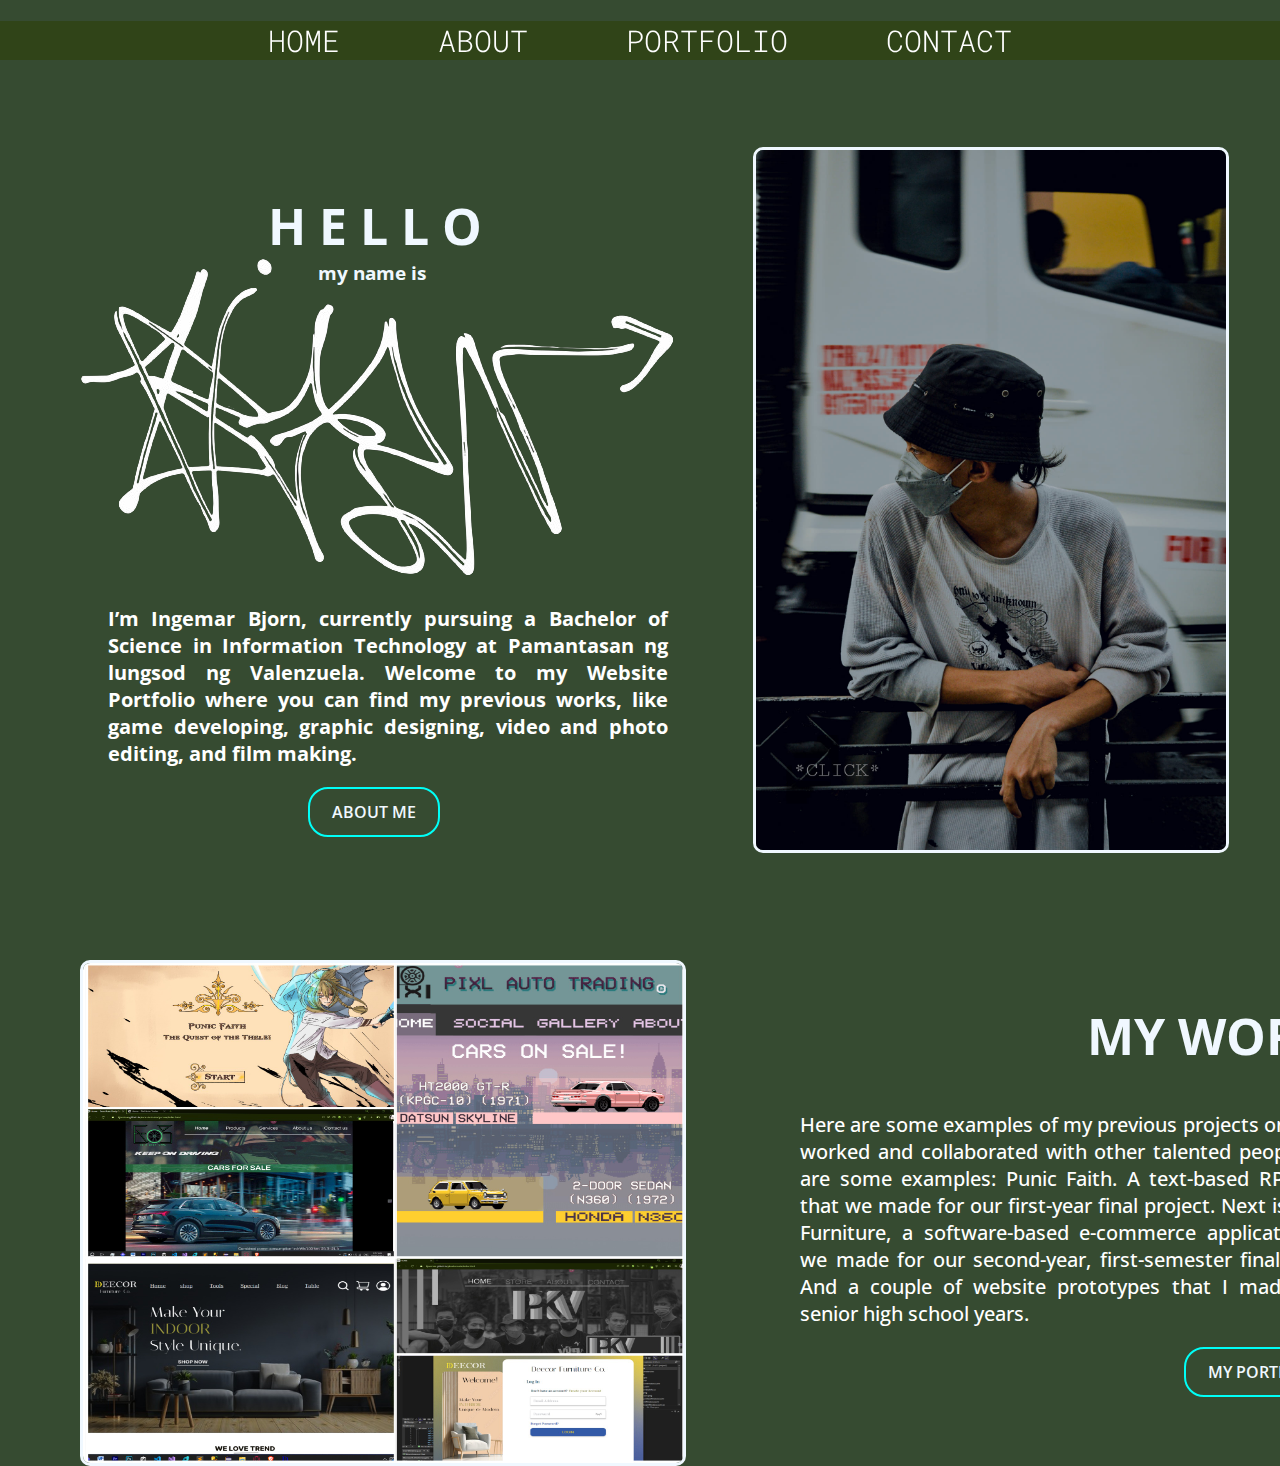
==== index.html @ bfd078cd "another one" ====
<!DOCTYPE html>

 	<html lang="en">
		<head>
 			<title> HOME </title>
			<link rel="stylesheet" href="style.css">
			<meta charset="UTF-8">
			<meta name="viewport" content="width=device-width, initial-scale=1.0">
			<link rel="preconnect" href="https://fonts.googleapis.com">
			<link rel="preconnect" href="https://fonts.gstatic.com" crossorigin>
			<link href="https://fonts.googleapis.com/css2?family=Open+Sans:ital,wght@0,700;1,700&display=swap" rel="stylesheet">
			
		</head>

   		<body>
			
			<header>
				<div>
					<nav>
						<ul class="menu">
							<a href="index.html">HOME</a>
							<a href="about.html">ABOUT</a>
							<a href="portfolio.html">PORTFOLIO</a>
							<a href="contact.html">CONTACT</a>
						</ul>
					</nav>
				</div>	
				
			</header>
			<div class="main-component">
				<div class="detail">
					<h2>H E L L O</h2>
					<h3>my name is</h3>
					<img src="image/tag.png">
					  <p>I’m Ingemar Bjorn, currently pursuing a Bachelor of Science in Information Technology at Pamantasan ng lungsod ng Valenzuela. 
					   Welcome to my Website Portfolio where you can find my previous works, like game developing, graphic designing, video and photo 
					   editing, and film making.</p>	
				   <a href="about.html">
				   <button>
				   ABOUT ME
				   </button>
				   </a>
				   <img class="front-picture" id="image" src="image/bjorno2.jpg" width="470" height="700">
				   
			   </div>	 
			  
					   
			   
			   <div class="portfolio">
			   
				   <h2>MY WORKS</h2>
					 <p>Here are some examples of my previous projects on which I worked and collaborated with other talented people.
						Here are some examples: Punic Faith. A text-based RPG game that we made for our first-year final project.
						Next is Deecor Furniture, a software-based e-commerce application that we made for our second-year, first-semester
						final project. And a couple of website prototypes that I made in my senior high school years.</p>	
				 <a href="portfolio.html">
					  <button>
				  MY PORTFOLIO
				  </button>   
			   </a>
		   
		   </div>
		   <img class="work-picture" src="image/works.jpg" width="600" height="500">
			</div>
				

			   <script src="action.js"></script>
    	</body>
<!-- 
		<footer class="footer">
			<p>Copyright ©2024 Ingemar Bjorn Raymundo. All rights reserved</p>
		</footer> -->

  	</html>
---- style.css ----
@font-face {
  font-family: 'CustomFont';
  src: url('fonts/RobotoMono.ttf') format('truetype')  
}
body{
  font-family: 'CustomFont';
  height: auto;
  background-color:#364B31;
}

.main-component{
    display: block;
    margin: 0px auto;
    width: 1280px;
}

a {
  color: inherit; 
  text-decoration: none; 
}
/* body::before {  
  content: "";
  position: fixed;
  width: 1500px;
  height: 1500px;
  margin-left: -100px;
  margin-top: -300px;
  background-image: url('image/grid.png');
  background-size:cover;
  background-repeat: no-repeat;
  background-position: center;
  opacity: 0.2; 
  z-index: -1;
  transform: rotate(100deg); 
  animation: rotateBackground 265s linear infinite; 
} */

@keyframes rotateBackground {
  from {
    transform: rotate(0deg); 
  }
  to {
    transform: rotate(360deg);
  }
}
.menu {
      background-color: rgba(41,62,0, .50);
      color: rgba(255, 255, 255, 1); 
      position: fixed; 
      top: -1%; 
      left: 50%; 
      transform: translateX(-50%); 
      z-index: 1000; 
      width: 100%; 
      text-align: center; 
      font-size: 30px;
      padding: 0%;
}
.menu a{
  margin-left: 40px;
  margin-right: 40px;
  font-weight: 300;
  transition: margin-left 0.3s, margin-right 0.3s, color 0.3s, font-weight 0.3s; /* Add transition */
}
.menu a:hover{
  color: #87B87B;
  margin-left: 50px;
  margin-right: 50px;
  font-weight :500;
}

.detail{  
  top: 150px;
  left: 100px;
  position: relative;
  width: 35em;
  height: 300px;
  height: auto;
}
.detail h3{
  color: aliceblue;
  font-family: "Open Sans", sans-serif;
  margin-top: 0;
  margin-left: 210px;
}
.detail h2{
  font-size:50px;
  color: aliceblue;
  font-family: "Open Sans", sans-serif;
  font-optical-sizing: auto;
  font-weight: 700;
  font-style: normal;
  font-variation-settings:"wdth" 100;
  margin-bottom: 0;
  margin-left: 160px; 
}
.detail p{
  color: white;
  font-family: "Open Sans", sans-serif;
  font-weight: 700;
  text-align: justify;

  font-size: 20px;
  white-space: wrap;
  
  
}
.detail img{
  margin-left: -95px;
  margin-top: -60px;
}
.detail button{
  display: flex;
  justify-content: center; 
  align-items: center; 
  font-family: "Open Sans", sans-serif;
  background-color: transparent;
  border: 2px solid #00FFF7; 
  border-radius: 20px; 
  color: aliceblue; 
  padding: 12px 22px; 
  font-size: 16px;
  text-align: center;
  text-decoration: none; 
  display: inline-block; 
  cursor: pointer; 
  font-weight: 600;
  transition: background-color 0.3s, color 0.3s;
  position: absolute;
  left: 200px;
}
.detail button:hover{
  background-color: #00FFF7;
  color: black;
  font-weight: 900px;
}
.portfolio{  
  position: absolute;
  top: 60em;
  left: 50em;

  width: 35em;
  height: 10em;
}
.portfolio h2{
  text-align: right;
  bottom: 7em;
  left: 20em;
  font-size:50px;
  color: aliceblue;
  font-family: "Open Sans", sans-serif;
  font-optical-sizing: auto;
  font-weight: 700;
  font-style: normal;
  font-variation-settings:"wdth" 100;
}
.portfolio p{
 
  color: white;
  font-family: "Open Sans", sans-serif;
  font-optical-sizing: auto;
  text-align: justify;
  font-weight: 500;

  font-size: 20px;
}
.portfolio button{
  position: absolute;
  left: 24em;
  display: flex;
  justify-content: center; 
  align-items: center; 
  font-family: "Open Sans", sans-serif;
  background-color: transparent;
  border: 2px solid #00FFF7; 
  border-radius: 20px; 
  color: aliceblue; 
  padding: 12px 22px; 
  font-size: 16px;
  text-align: center;
  text-decoration: none; 
  display: inline-block; 
  cursor: pointer; 
  font-weight: 600;
  transition: background-color 0.3s, color 0.3s;
}
.portfolio button:hover{
  background-color: #00FFF7;
  color: black;
  font-weight: 900px;
}

.front-picture{ 
  position: absolute;
  left: 740px;
  top: 15px;
  border: solid aliceblue;
  border-radius: 10px;
  z-index: 2;
  transition: opacity 1s ease-in-out;

}
.work-picture{ 
  position: absolute;
  top: 60em;
  left: 5em;
  border: solid aliceblue;
  border-radius: 10px;
}

@media only screen and (max-width: 412px) {
  
  
  .menu{
    margin-right: 100px;
    margin-top:40px;
  }
  .menu a{
    
    font-size: 70px; 
    font-weight: 300;
    margin-left: 4px;
    margin-right:4px;
  }
}
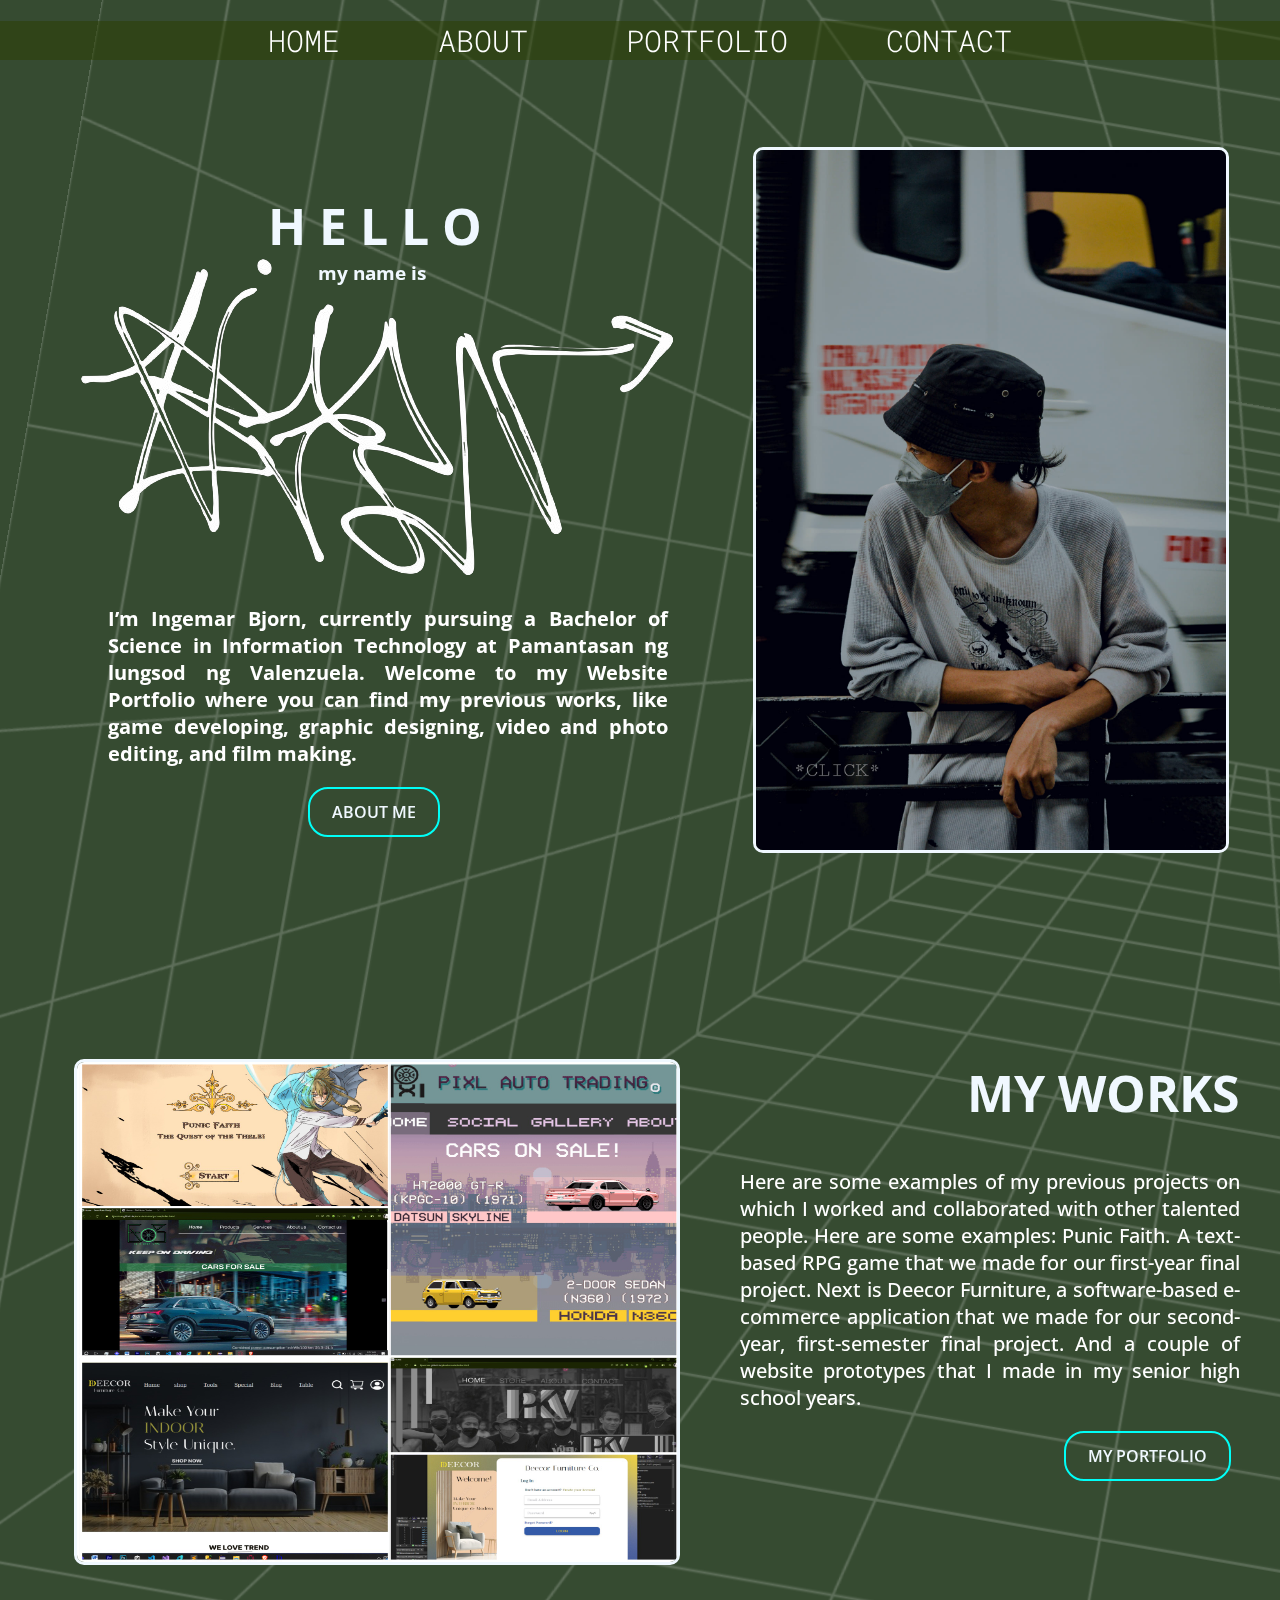
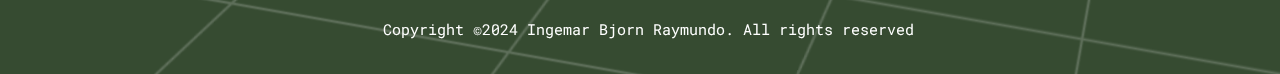
==== commit 68517e46: "tapos narin putangina" ====
--- a/index.html
+++ b/index.html
@@ -44,11 +44,10 @@
 				   <img class="front-picture" id="image" src="image/bjorno2.jpg" width="470" height="700">
 				   
 			   </div>	 
-			  
-					   
 			   
 			   <div class="portfolio">
-			   
+
+				<img class="work-picture" src="image/works.jpg" width="600" height="500">
 				   <h2>MY WORKS</h2>
 					 <p>Here are some examples of my previous projects on which I worked and collaborated with other talented people.
 						Here are some examples: Punic Faith. A text-based RPG game that we made for our first-year final project.
@@ -59,17 +58,16 @@
 				  MY PORTFOLIO
 				  </button>   
 			   </a>
+			
+		   </div>
+		   <div class="footer"><p>Copyright ©2024 Ingemar Bjorn Raymundo. All rights reserved</p>
+		   </div>
 		   
-		   </div>
-		   <img class="work-picture" src="image/works.jpg" width="600" height="500">
 			</div>
-				
-
+			
 			   <script src="action.js"></script>
     	</body>
-<!-- 
-		<footer class="footer">
-			<p>Copyright ©2024 Ingemar Bjorn Raymundo. All rights reserved</p>
-		</footer> -->
+
+			
 
   	</html>--- a/style.css
+++ b/style.css
@@ -4,27 +4,26 @@
 }
 body{
   font-family: 'CustomFont';
-  height: auto;
+  height: 100em;
   background-color:#364B31;
-}
-
+
+}
 .main-component{
     display: block;
     margin: 0px auto;
     width: 1280px;
 }
-
 a {
   color: inherit; 
   text-decoration: none; 
 }
-/* body::before {  
+body::before {  
   content: "";
   position: fixed;
-  width: 1500px;
-  height: 1500px;
-  margin-left: -100px;
-  margin-top: -300px;
+  width: 2500px;
+  height: 2500px;
+  margin-left: 0px;
+  margin-top: -650px;
   background-image: url('image/grid.png');
   background-size:cover;
   background-repeat: no-repeat;
@@ -33,8 +32,7 @@
   z-index: -1;
   transform: rotate(100deg); 
   animation: rotateBackground 265s linear infinite; 
-} */
-
+}
 @keyframes rotateBackground {
   from {
     transform: rotate(0deg); 
@@ -68,7 +66,6 @@
   margin-right: 50px;
   font-weight :500;
 }
-
 .detail{  
   top: 150px;
   left: 100px;
@@ -76,6 +73,16 @@
   width: 35em;
   height: 300px;
   height: auto;
+}
+.front-picture{ 
+  position: absolute;
+  left: 740px;
+  top: 15px;
+  border: solid aliceblue;
+  border-radius: 10px;
+  z-index: 2;
+  transition: opacity 1s ease-in-out;
+
 }
 .detail h3{
   color: aliceblue;
@@ -135,12 +142,18 @@
   font-weight: 900px;
 }
 .portfolio{  
-  position: absolute;
-  top: 60em;
-  left: 50em;
-
-  width: 35em;
+  position: relative;
+  top: 25em;
+  left: 27em;
+  width: 50em;
   height: 10em;
+}
+.work-picture{ 
+  position: absolute;
+  margin-left: 20px;
+  right: 35em;
+  border: solid aliceblue;
+  border-radius: 10px;
 }
 .portfolio h2{
   text-align: right;
@@ -155,7 +168,7 @@
   font-variation-settings:"wdth" 100;
 }
 .portfolio p{
- 
+  margin-left:15em;
   color: white;
   font-family: "Open Sans", sans-serif;
   font-optical-sizing: auto;
@@ -166,7 +179,7 @@
 }
 .portfolio button{
   position: absolute;
-  left: 24em;
+  left: 39em;
   display: flex;
   justify-content: center; 
   align-items: center; 
@@ -189,24 +202,22 @@
   color: black;
   font-weight: 900px;
 }
-
-.front-picture{ 
-  position: absolute;
-  left: 740px;
-  top: 15px;
-  border: solid aliceblue;
-  border-radius: 10px;
-  z-index: 2;
-  transition: opacity 1s ease-in-out;
-
-}
-.work-picture{ 
-  position: absolute;
-  top: 60em;
-  left: 5em;
-  border: solid aliceblue;
-  border-radius: 10px;
-}
+.footer{
+ 
+
+  color: rgba(255, 255, 255, 1); 
+ 
+  
+  display: flex;
+  justify-content: center;
+  align-items: center;
+  text-align: center; /* Optional: for centering text within the footer */
+  padding: 20px; /* Optional: add padding to the footer */
+  text-align: center; 
+  font-size: 15px;
+  margin-top: 51em;
+}
+
 
 @media only screen and (max-width: 412px) {
   
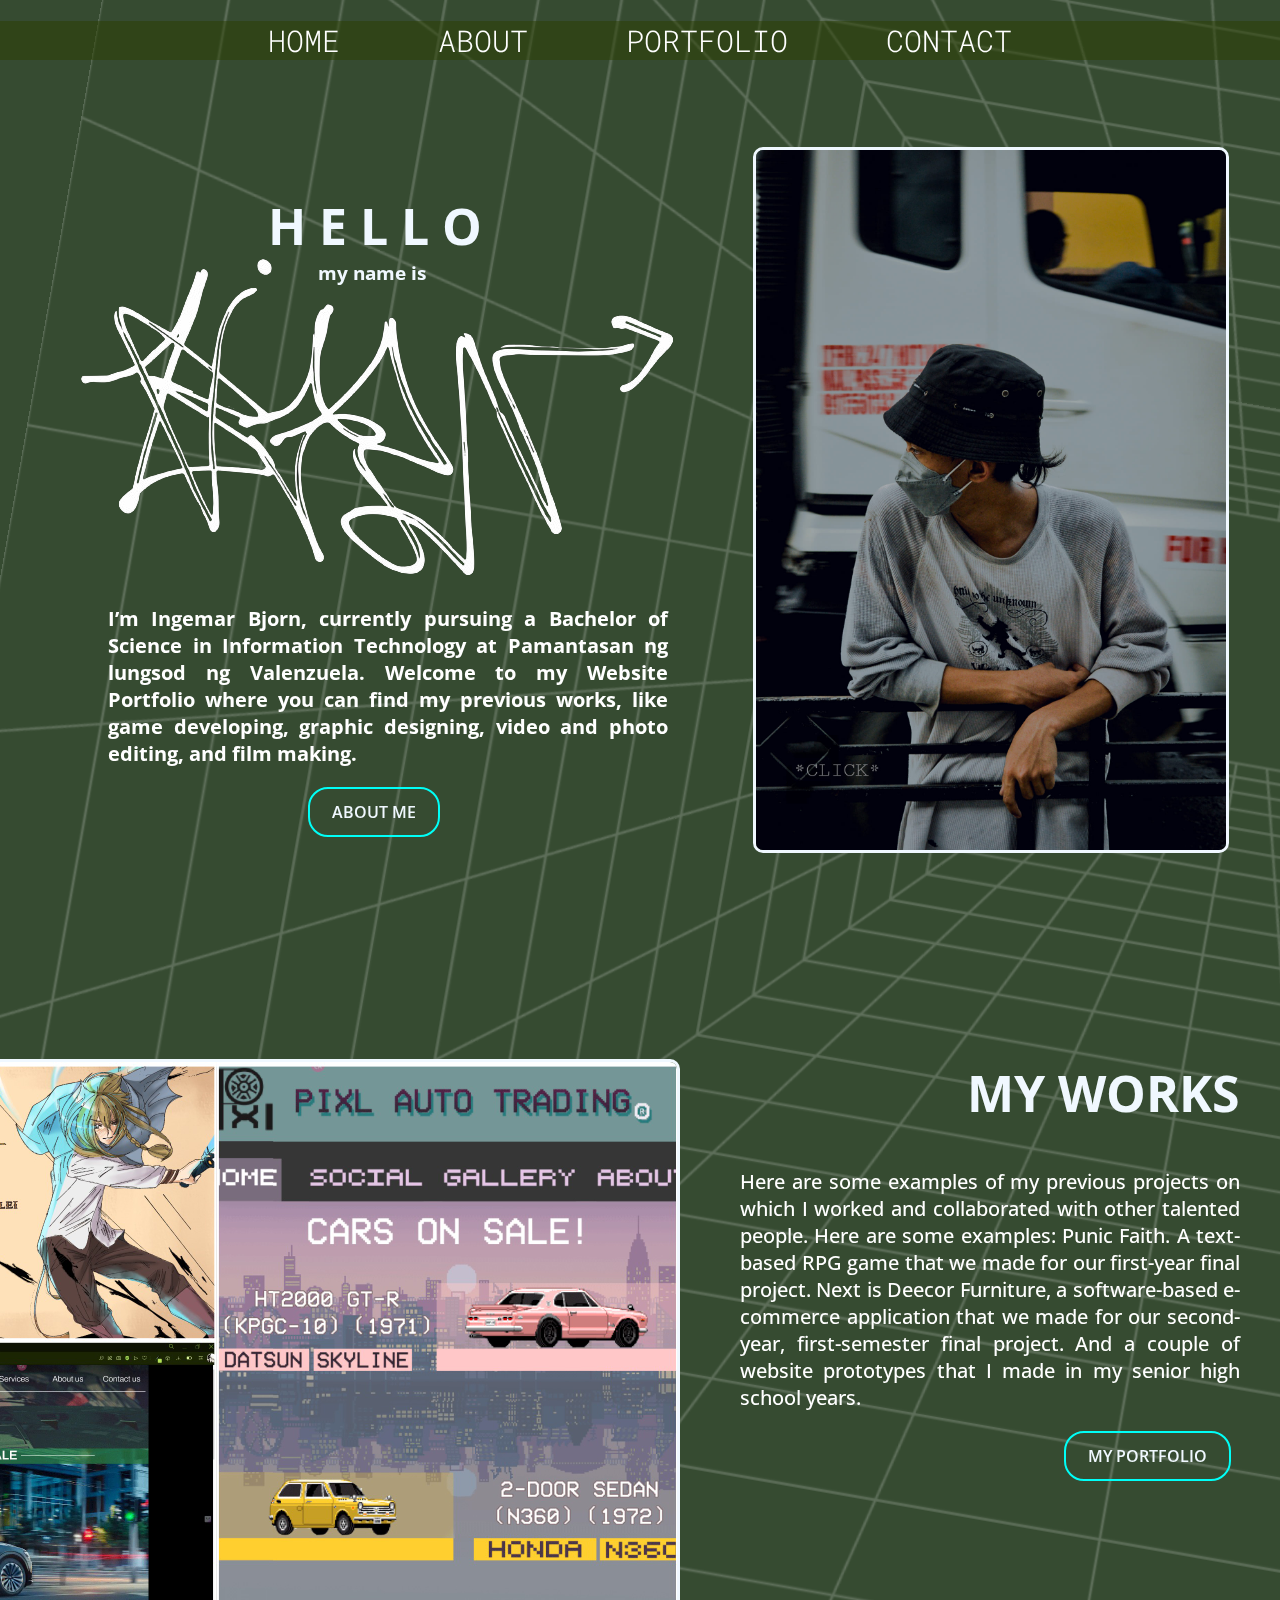
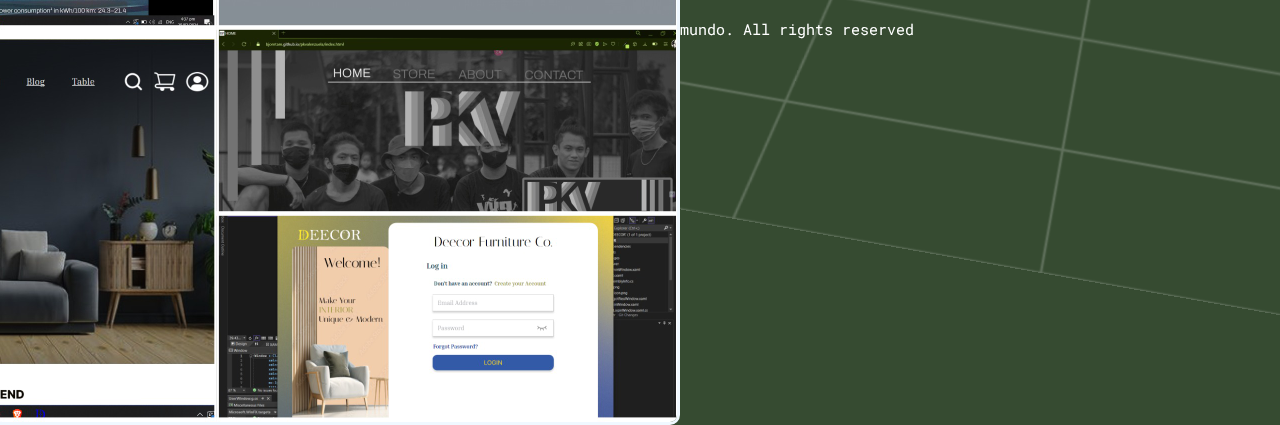
==== commit b10eb80b: "phone update" ====
--- a/index.html
+++ b/index.html
@@ -32,7 +32,7 @@
 				<div class="detail">
 					<h2>H E L L O</h2>
 					<h3>my name is</h3>
-					<img src="image/tag.png">
+					<img id="img-size" src="image/tag.png">
 					  <p>I’m Ingemar Bjorn, currently pursuing a Bachelor of Science in Information Technology at Pamantasan ng lungsod ng Valenzuela. 
 					   Welcome to my Website Portfolio where you can find my previous works, like game developing, graphic designing, video and photo 
 					   editing, and film making.</p>	
@@ -47,7 +47,7 @@
 			   
 			   <div class="portfolio">
 
-				<img class="work-picture" src="image/works.jpg" width="600" height="500">
+				<img class="work-picture" src="image/works.jpg" width="960" height="960">
 				   <h2>MY WORKS</h2>
 					 <p>Here are some examples of my previous projects on which I worked and collaborated with other talented people.
 						Here are some examples: Punic Faith. A text-based RPG game that we made for our first-year final project.
--- a/style.css
+++ b/style.css
@@ -6,7 +6,7 @@
   font-family: 'CustomFont';
   height: 100em;
   background-color:#364B31;
-
+  width:100%;
 }
 .main-component{
     display: block;
@@ -82,7 +82,6 @@
   border-radius: 10px;
   z-index: 2;
   transition: opacity 1s ease-in-out;
-
 }
 .detail h3{
   color: aliceblue;
@@ -203,11 +202,7 @@
   font-weight: 900px;
 }
 .footer{
- 
-
   color: rgba(255, 255, 255, 1); 
- 
-  
   display: flex;
   justify-content: center;
   align-items: center;
@@ -220,19 +215,92 @@
 
 
 @media only screen and (max-width: 412px) {
-  
-  
+  .main-component{
+     width: 420px;
+  }
   .menu{
-    margin-right: 100px;
-    margin-top:40px;
+    margin-top:3em;
   }
   .menu a{
-    
     font-size: 70px; 
     font-weight: 300;
-    margin-left: 4px;
-    margin-right:4px;
-  }
-}
-
-
+    margin-left: 25px;
+    margin-right:25px;
+  }
+  .detail{  
+    top: 50px; 
+    width: 75em;
+    height: auto;
+  }
+  .front-picture{
+    visibility: collapse;
+  }
+  .detail h2{
+    font-size: 14em;
+    font-weight: 700;
+    margin-left: 100px; 
+  }
+  .detail h3{
+    font-size: 5em;
+    margin-left: 350px;
+  }
+  .detail p{
+    font-size: 3em;
+  }
+  #img-size{
+    width:  1478px;
+    height: 676px;
+
+  }
+  .detail img{
+    margin-left: -150px;
+    margin-top: -70px;
+    
+  }
+  .detail button{
+    padding: 22px 27px; 
+    font-size: 3em;
+    font-weight: 20;
+    left: 440px;
+    border: 10px solid #00FFF7; 
+    border-radius: 50px; 
+  }
+  .portfolio{  
+    top: 25em;
+    left: 6em;
+    width: 75em;
+    height: 10em;
+  }
+  .portfolio h2{
+    bottom: 7em;
+    left: 1em;
+    font-size:5em;
+  }
+  .portfolio p{
+    margin-left:0em;
+    font-size:3em;;
+  }
+  .portfolio button{
+    padding: 22px 27px; 
+    font-size: 3em;
+    font-weight: 20;
+    left: 8em;
+    top: 40em;
+    border: 10px solid #00FFF7; 
+    border-radius: 50px; 
+  }
+  .work-picture{ 
+    top: 55em;
+    right: 7em;
+    border: 10px solid aliceblue;
+    border-radius: 10px;
+  }
+  .footer{
+    font-size:35px;
+    margin-top: 70em;
+    width: 40em;
+  }
+
+}
+
+
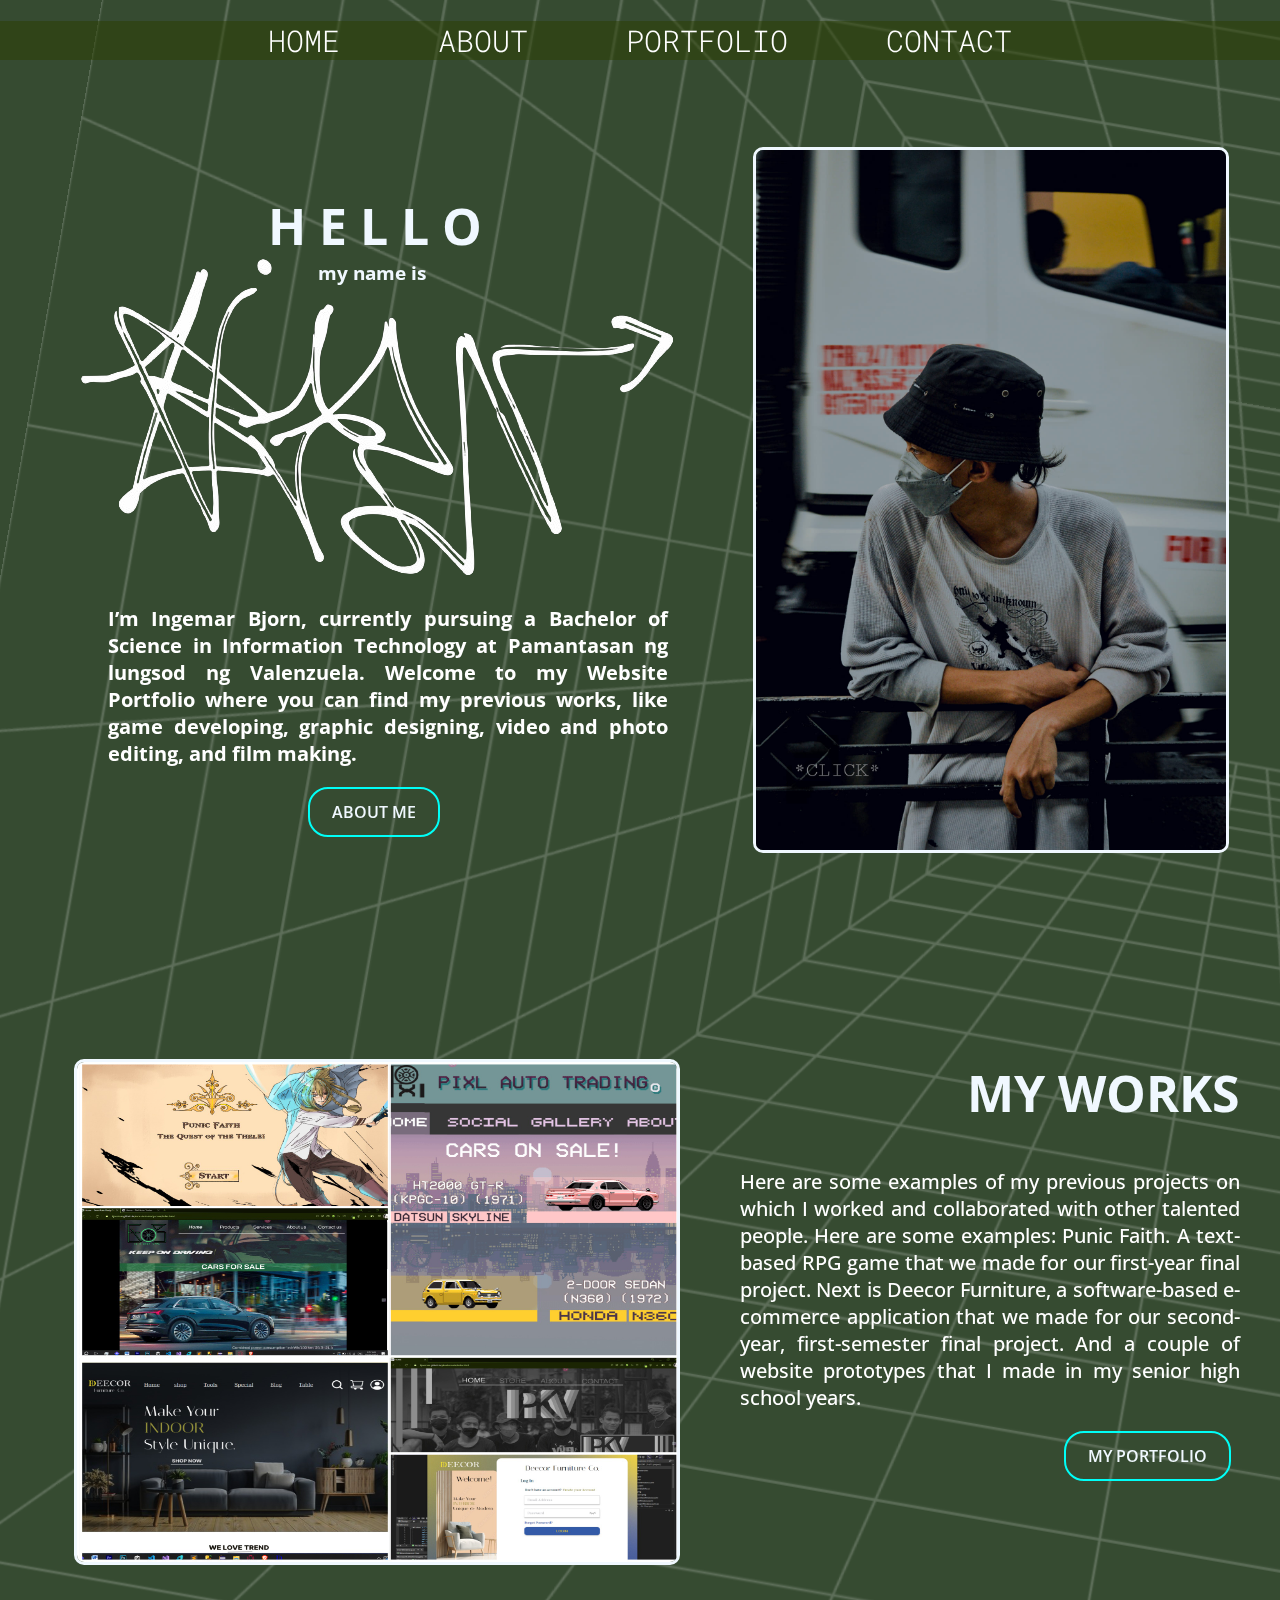
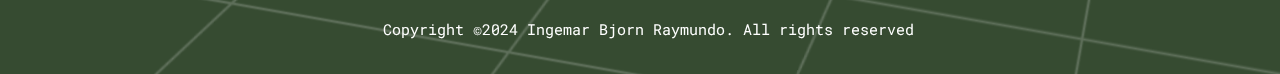
==== commit cfc6513d: "phone update 2" ====
--- a/index.html
+++ b/index.html
@@ -47,7 +47,7 @@
 			   
 			   <div class="portfolio">
 
-				<img class="work-picture" src="image/works.jpg" width="960" height="960">
+				<img class="work-picture" src="image/works.jpg" width="600" height="500">
 				   <h2>MY WORKS</h2>
 					 <p>Here are some examples of my previous projects on which I worked and collaborated with other talented people.
 						Here are some examples: Punic Faith. A text-based RPG game that we made for our first-year final project.
--- a/style.css
+++ b/style.css
@@ -153,6 +153,8 @@
   right: 35em;
   border: solid aliceblue;
   border-radius: 10px;
+  width: 600;
+  height: 500;
 }
 .portfolio h2{
   text-align: right;
@@ -294,13 +296,20 @@
     right: 7em;
     border: 10px solid aliceblue;
     border-radius: 10px;
+    width: 960px;
+    height: 960px;
   }
   .footer{
     font-size:35px;
     margin-top: 70em;
     width: 40em;
   }
-
-}
-
-
+  body::before {  
+    width: 3000px;
+    height: 3000px;
+    margin-left: -25em;
+    margin-top: -500px;    
+  }
+}
+
+
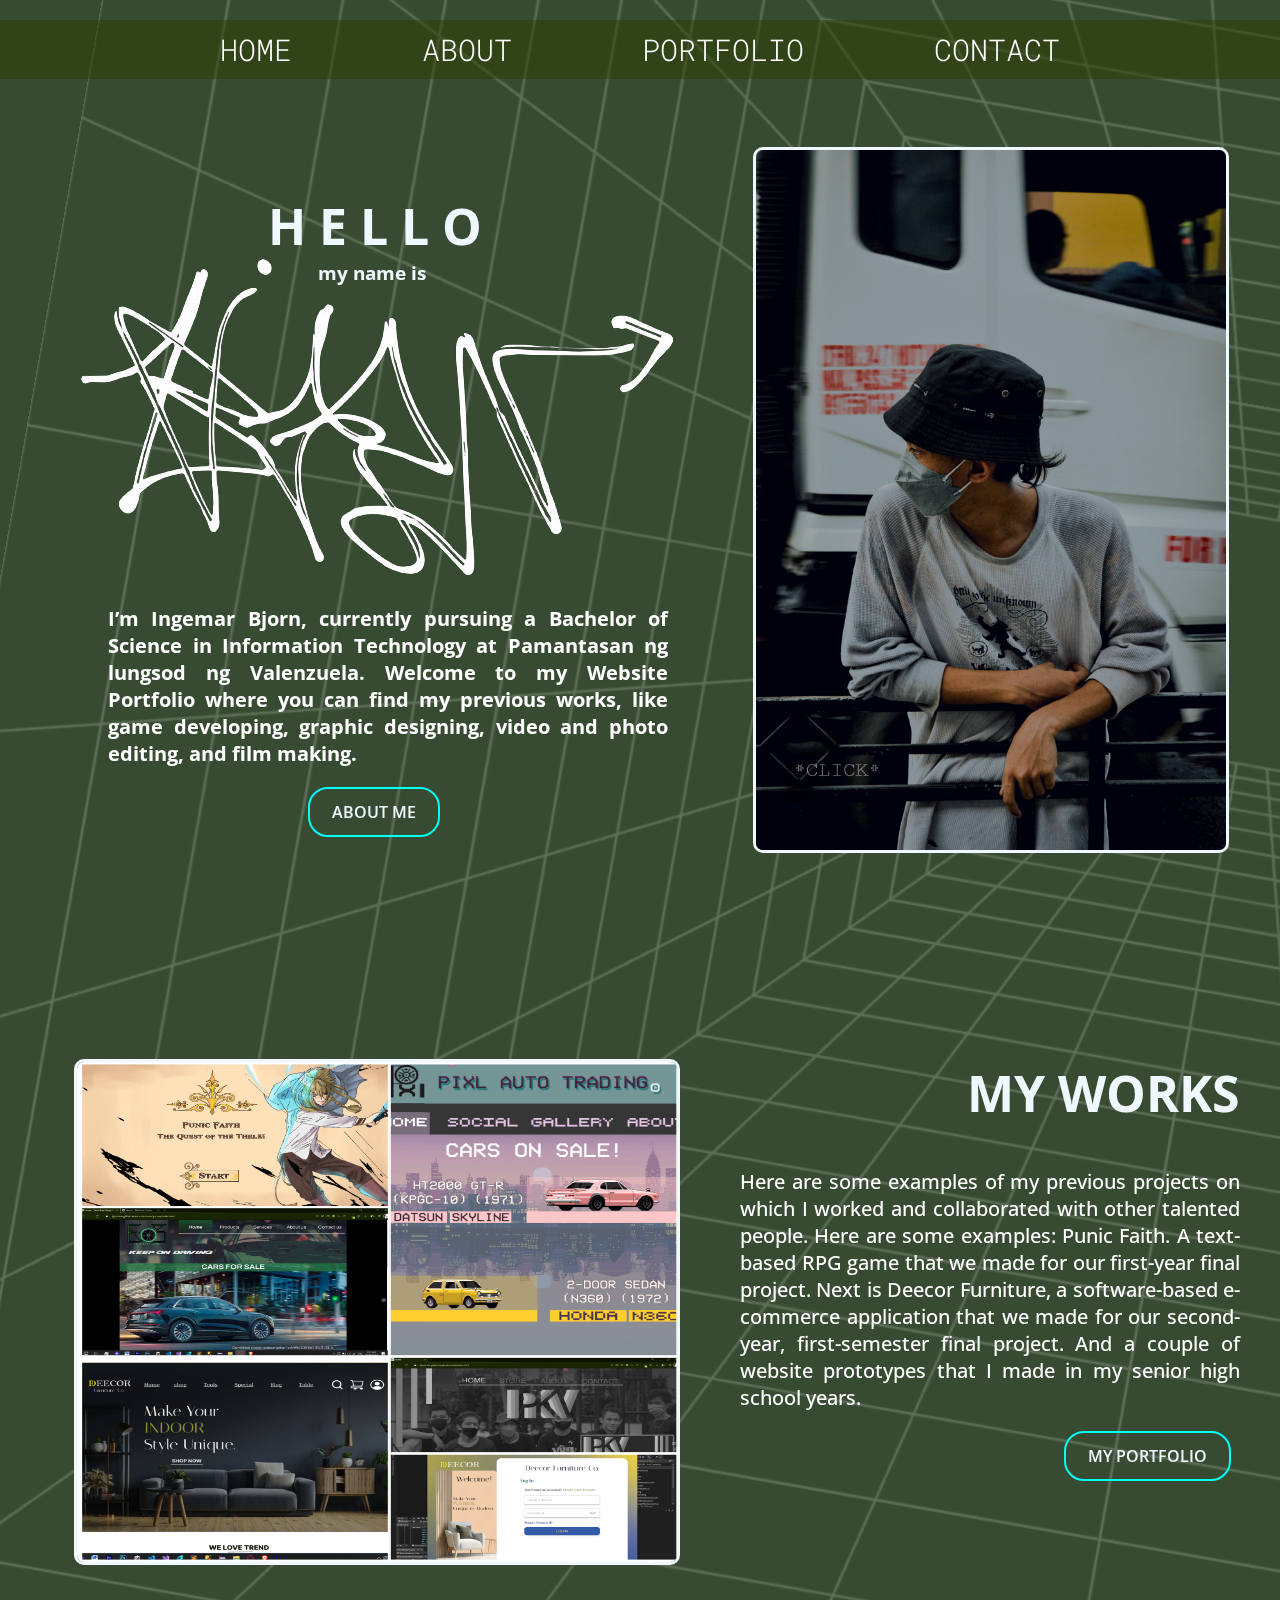
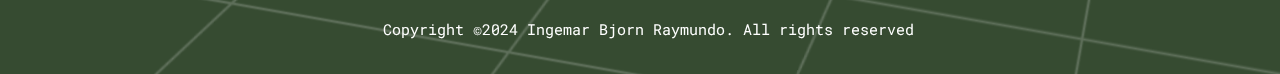
==== commit 38704948: "update" ====
--- a/index.html
+++ b/index.html
@@ -15,19 +15,18 @@
 
    		<body>
 			
-			<header>
-				<div>
-					<nav>
-						<ul class="menu">
-							<a href="index.html">HOME</a>
-							<a href="about.html">ABOUT</a>
-							<a href="portfolio.html">PORTFOLIO</a>
-							<a href="contact.html">CONTACT</a>
-						</ul>
-					</nav>
-				</div>	
-				
-			</header>
+			<header class="header-fixed">
+                <div>
+                  <nav>
+                      <ul>
+                          <li><a href="index.html">HOME</a></li>
+                          <li><a href="about.html">ABOUT</a></li>
+                          <li><a href="portfolio.html">PORTFOLIO</a></li>
+                          <li><a href="contact.html">CONTACT</a></li>
+                      </ul>
+                  </nav>
+                </div>    
+            </header>
 			<div class="main-component">
 				<div class="detail">
 					<h2>H E L L O</h2>
@@ -65,7 +64,7 @@
 		   
 			</div>
 			
-			   <script src="action.js"></script>
+			   <script src="JScript/action.js"></script>
     	</body>
 
 			
--- a/style.css
+++ b/style.css
@@ -41,26 +41,36 @@
     transform: rotate(360deg);
   }
 }
-.menu {
-      background-color: rgba(41,62,0, .50);
-      color: rgba(255, 255, 255, 1); 
-      position: fixed; 
-      top: -1%; 
-      left: 50%; 
-      transform: translateX(-50%); 
-      z-index: 1000; 
-      width: 100%; 
-      text-align: center; 
-      font-size: 30px;
-      padding: 0%;
-}
-.menu a{
+.header-fixed {
+  position: fixed;
+  top: 20px;
+  left: 0;
+  width: 100%;
+  font-family: 'CustomFont';
+  background-color: rgba(41,62,0, .50);
+  z-index: 9999; /* Ensure it stays on top */
+  text-align: center; /* Center the content horizontally */
+}
+.header-fixed nav ul {
+  list-style-type: none;
+  margin: 0;
+  padding: 0;
+}
+.header-fixed nav ul li {
+  display: inline;
+}
+.header-fixed nav ul li a {
+  display: inline-block;
+  padding: 10px 20px;
+  font-weight: 300;
+  font-size: 30px;
   margin-left: 40px;
   margin-right: 40px;
-  font-weight: 300;
-  transition: margin-left 0.3s, margin-right 0.3s, color 0.3s, font-weight 0.3s; /* Add transition */
-}
-.menu a:hover{
+  text-decoration: none;
+  color: rgba(255, 255, 255, 1); 
+  transition: margin-left 0.3s, margin-right 0.3s, color 0.3s, font-weight 0.3s;
+}
+.header-fixed nav ul li a:hover { 
   color: #87B87B;
   margin-left: 50px;
   margin-right: 50px;
@@ -216,7 +226,7 @@
 }
 
 
-@media only screen and (max-width: 412px) {
+@media only screen and (max-width: 425px) {
   .main-component{
      width: 420px;
   }
